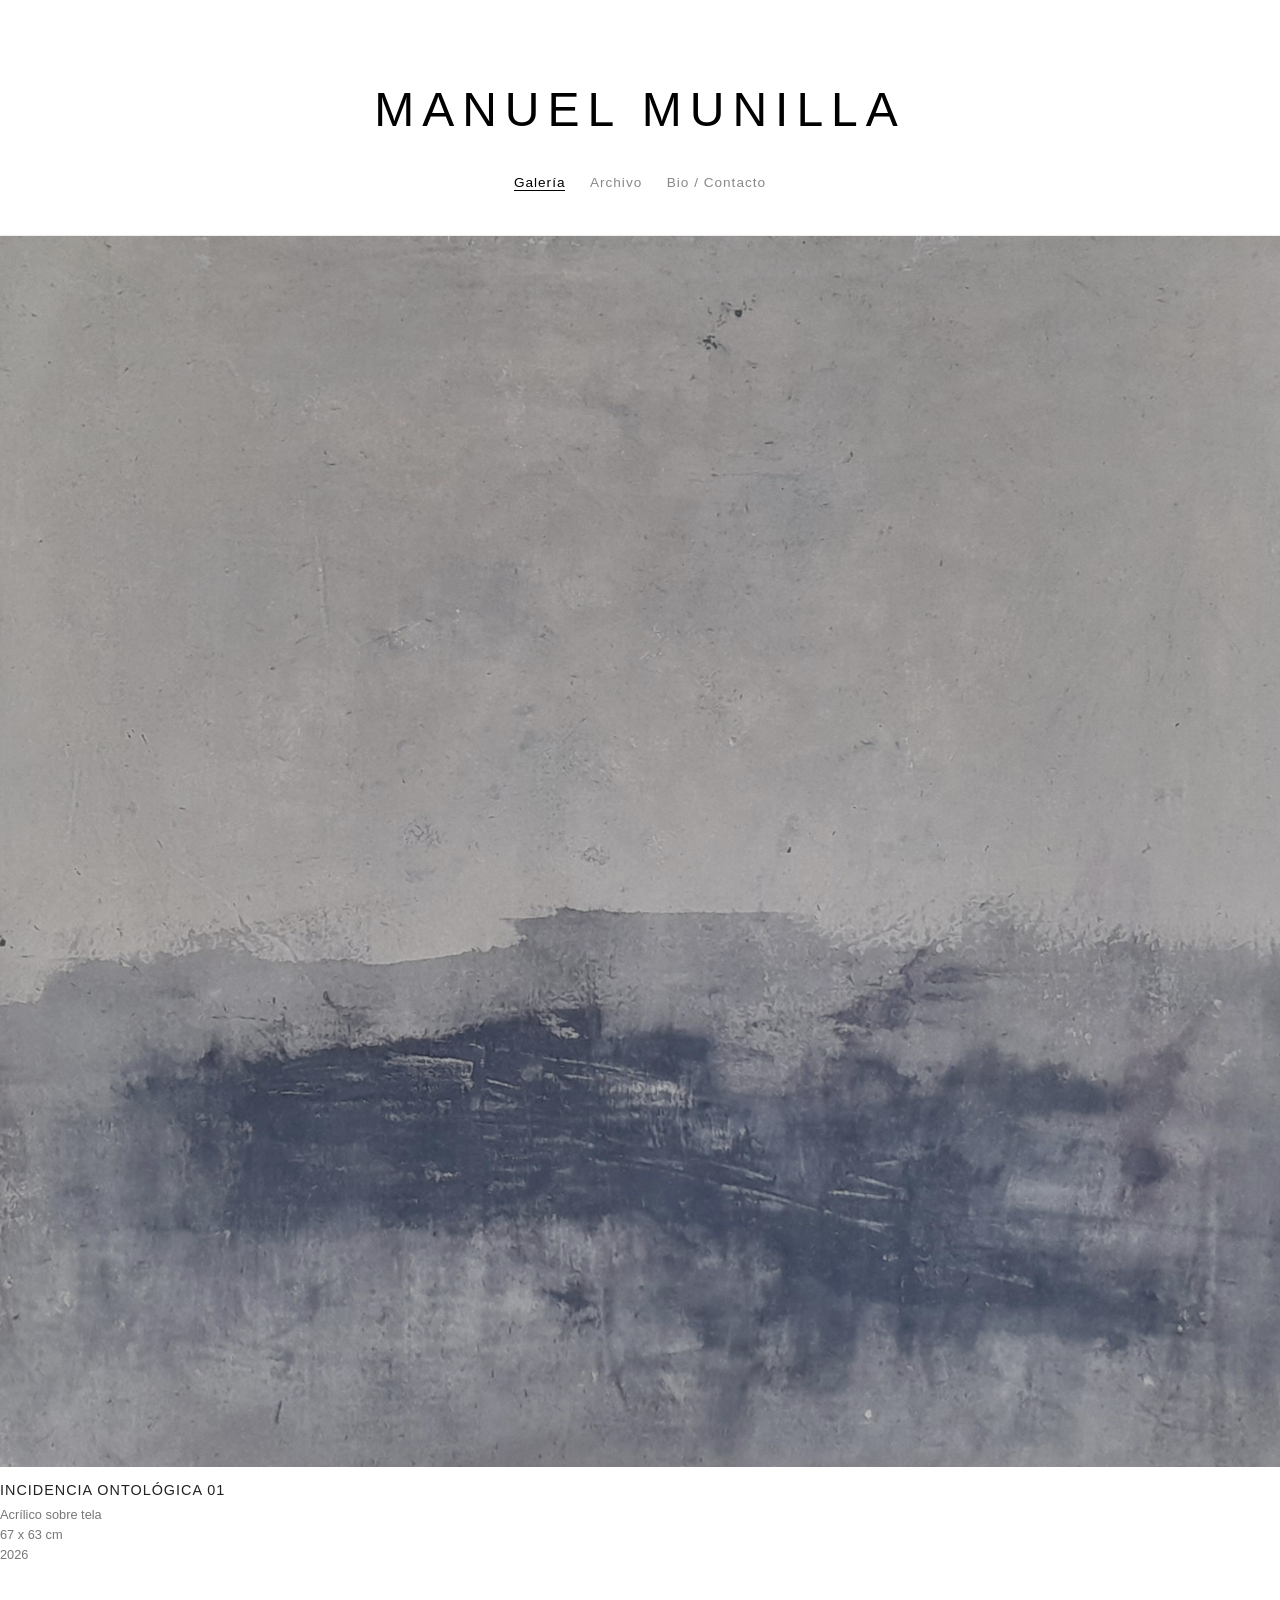
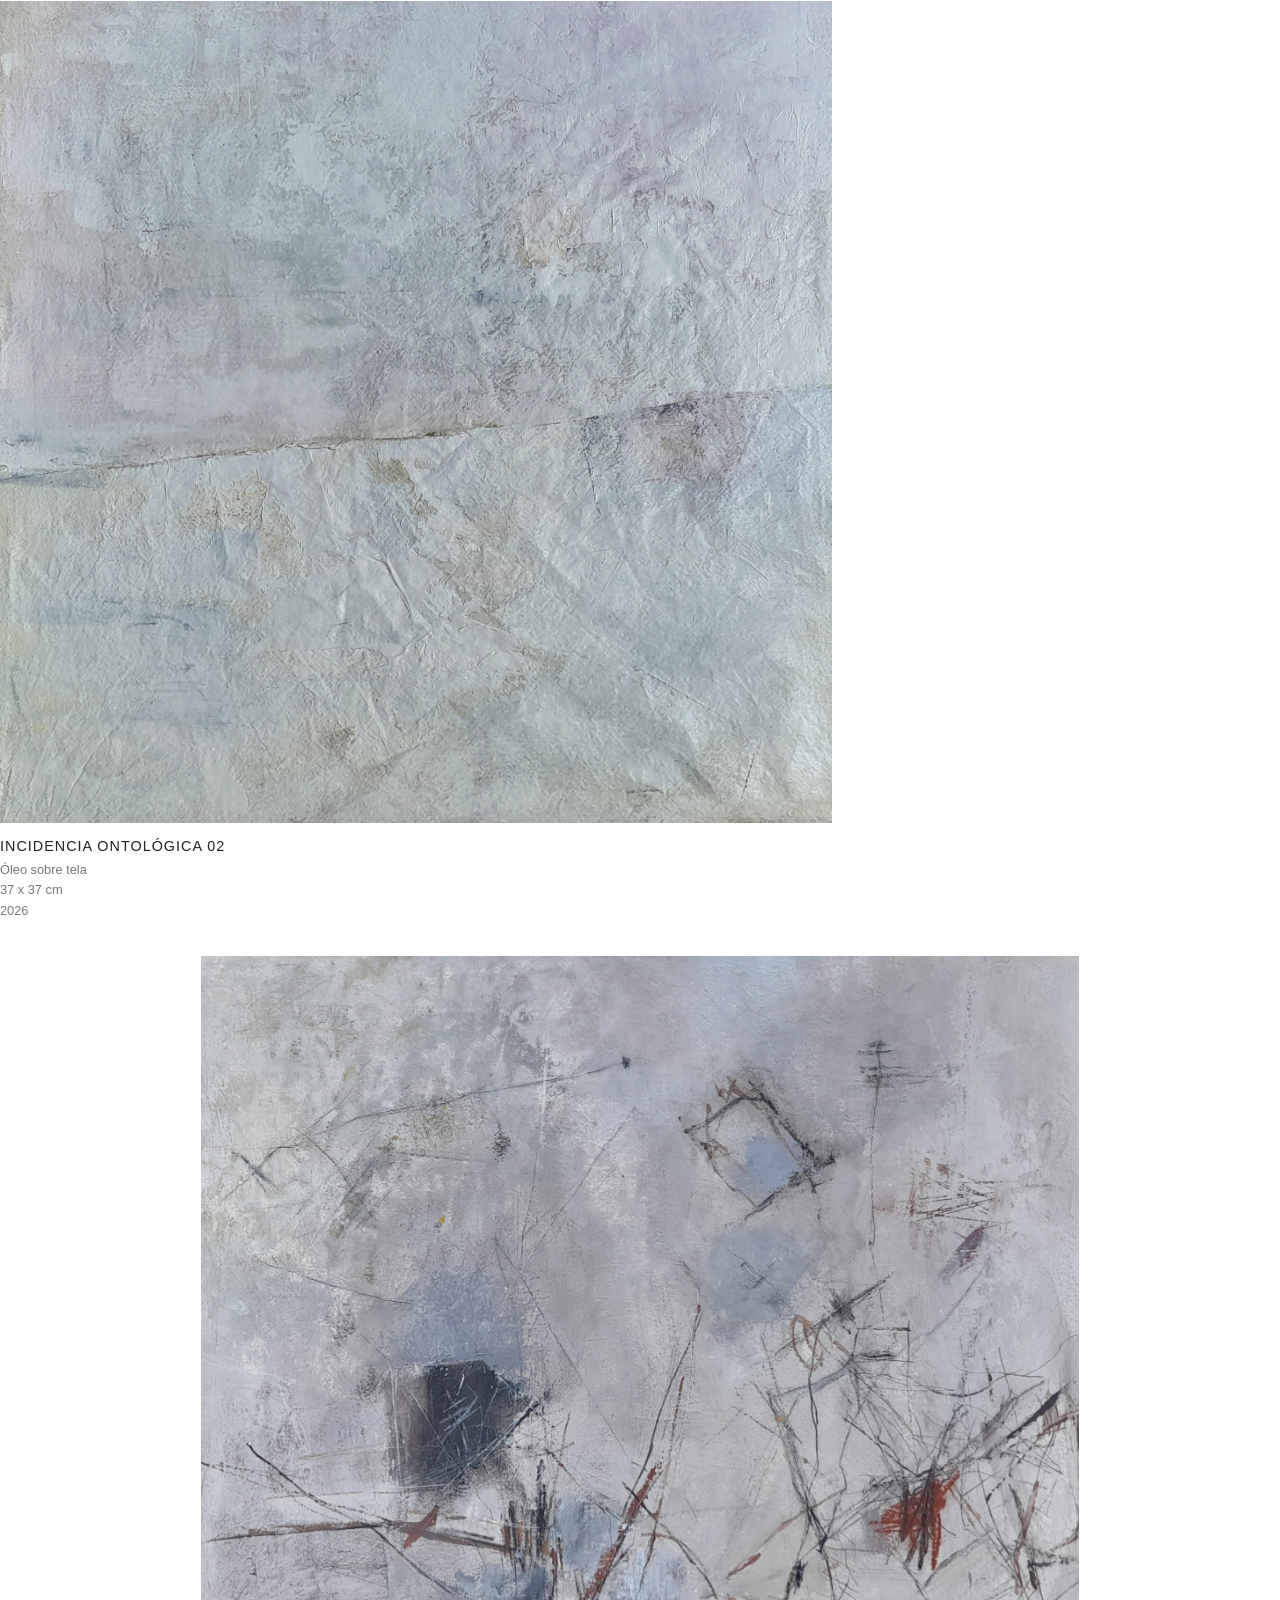
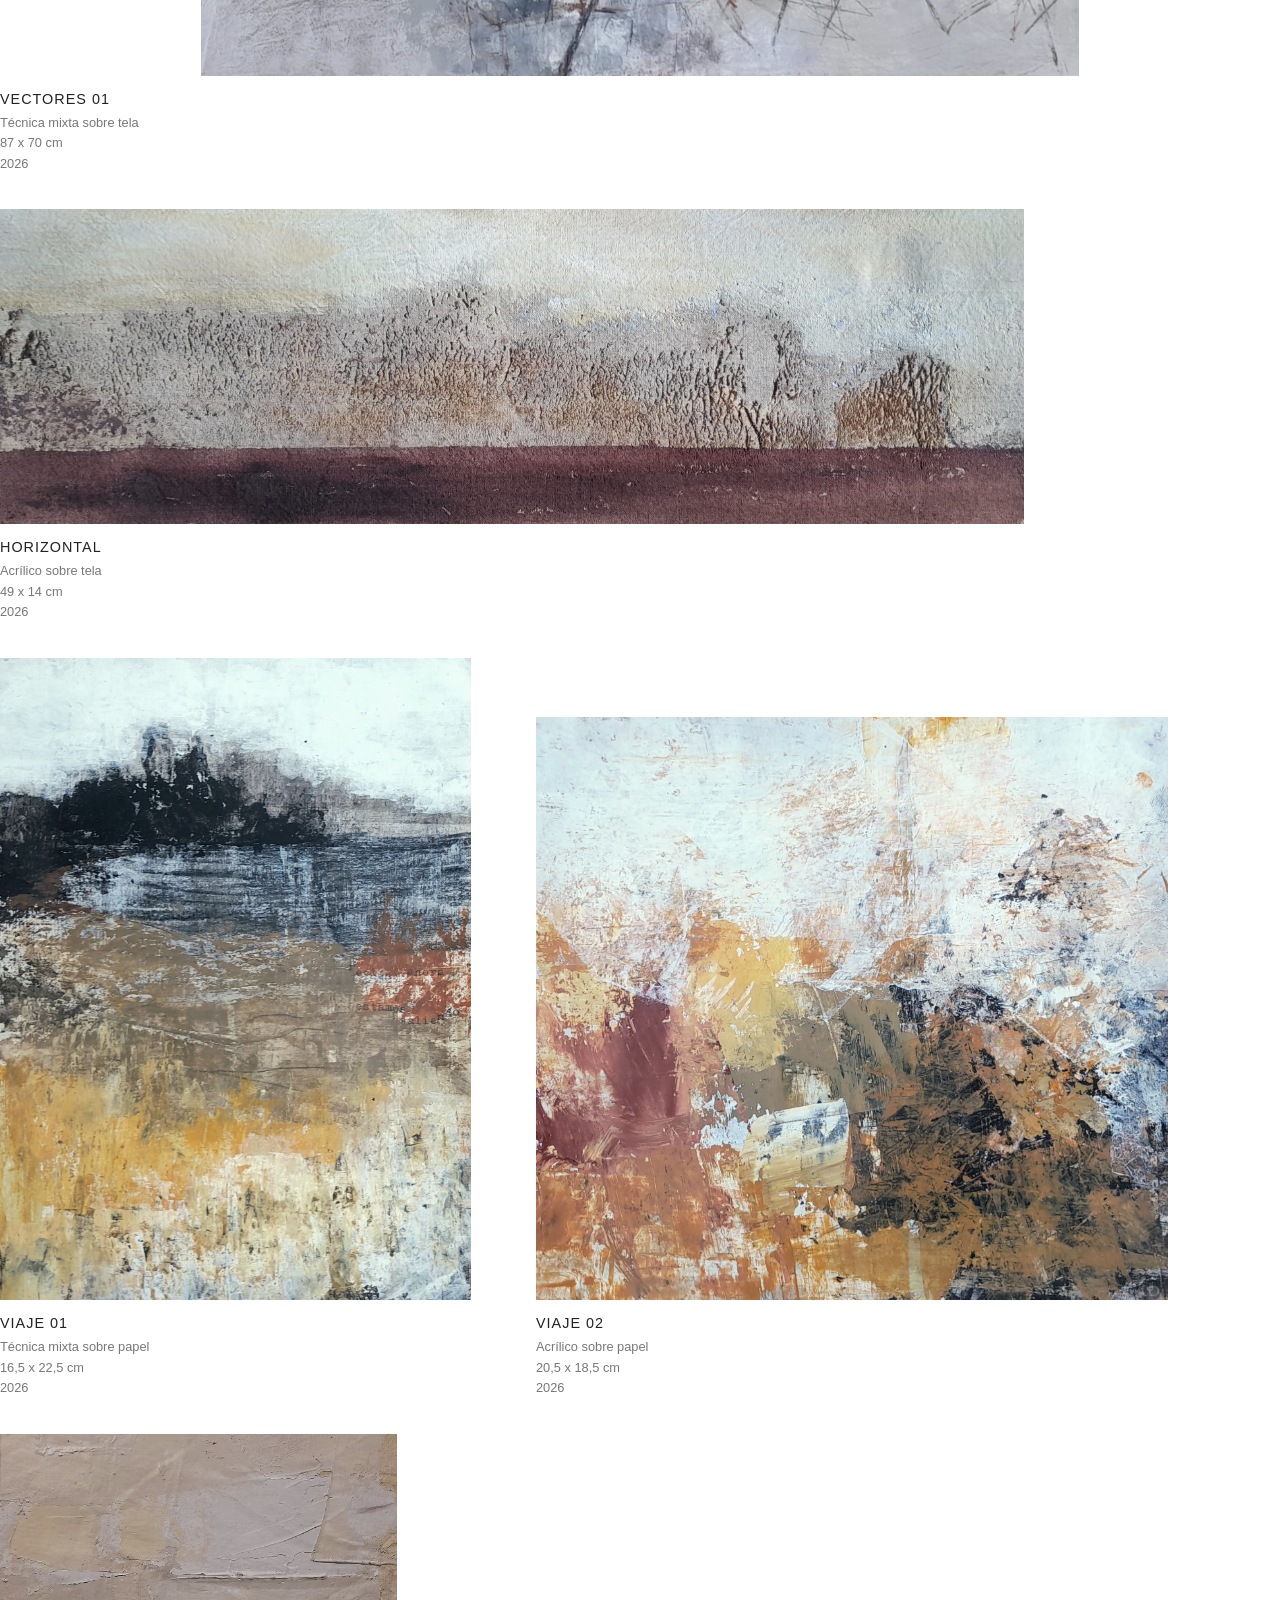
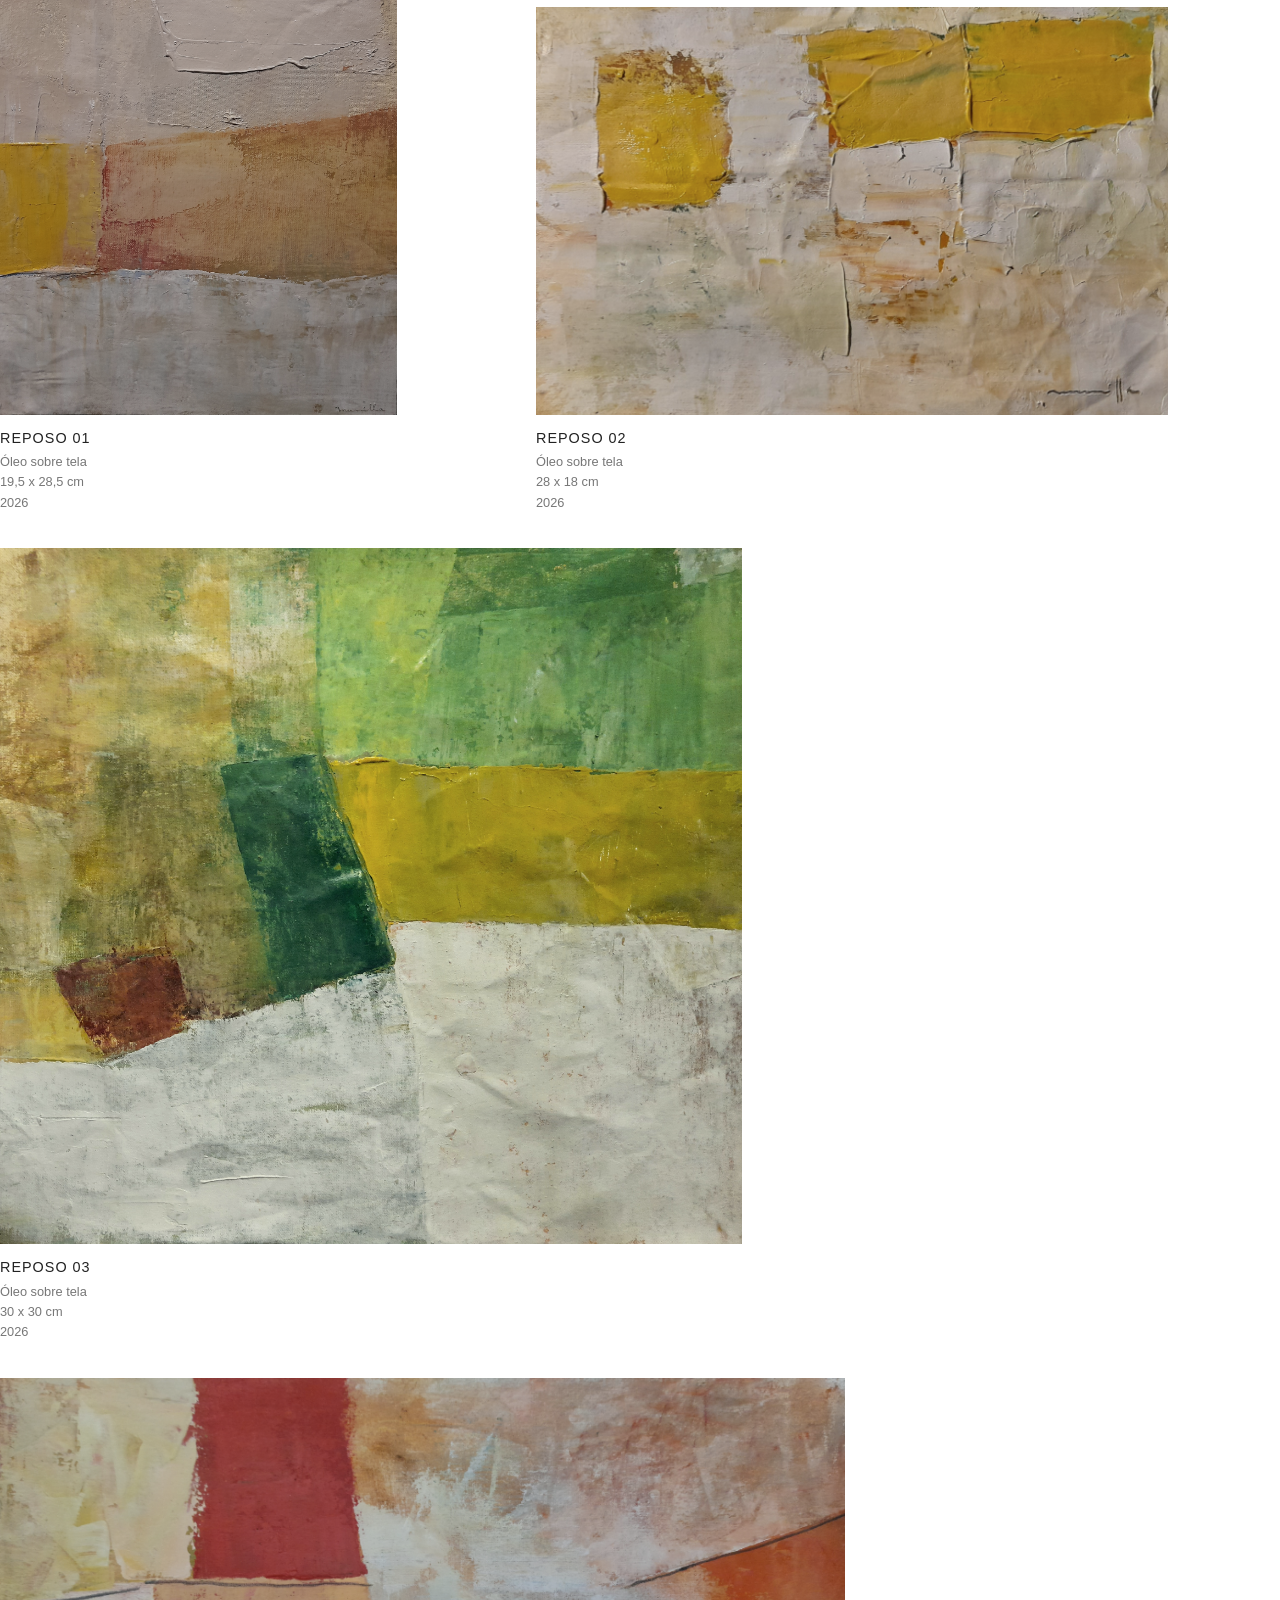
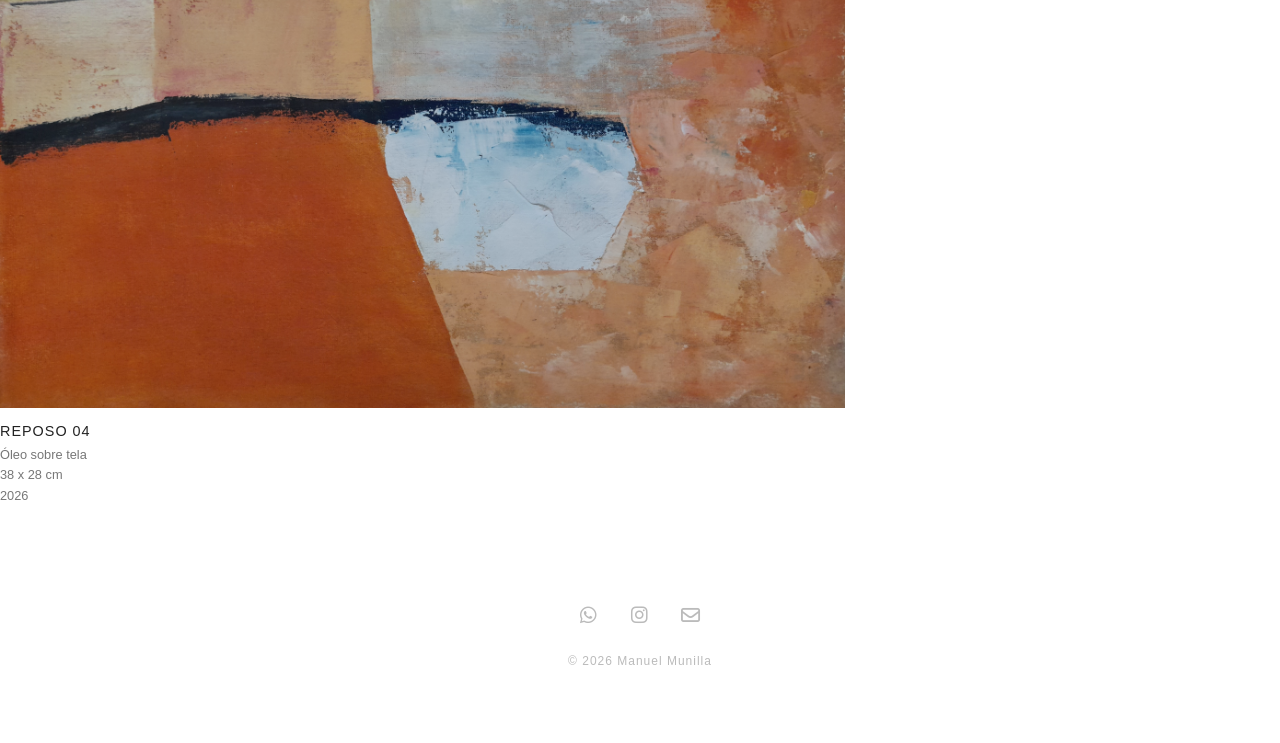
==== index.html @ 1c8d109c "Add files via upload" ====
<!DOCTYPE html>
<html lang="es">
<head>
    <meta charset="UTF-8">
    <meta name="viewport" content="width=device-width, initial-scale=1.0">
    
    <script defer src="https://cloud.umami.is/script.js" data-website-id="0add7142-2c4e-4be7-afdb-4f38f0c77b25"></script>
    
    <title>Manuel Munilla | Pinturas</title>
    <link rel="stylesheet" href="style.css">
    <link rel="stylesheet" href="https://cdnjs.cloudflare.com/ajax/libs/font-awesome/6.0.0/css/all.min.css">
    <link rel="icon" type="image/png" href="favicon.png">
</head>
<body>

    <header>
        <h1>Manuel Munilla</h1>
        <nav>
            <a href="index.html" class="active">Galería</a>
            <a href="archivo.html">Archivo</a>
            <a href="bio.html">Bio / Contacto</a>
        </nav>
    </header>

    <main class="fade-in">
        <section class="gallery-grid">
            
            <div class="series-card">
                <a href="img/ontologica01.jpg" target="_blank">
                    <img src="img/ontologica01.jpg" alt="Incidencia ontológica 01">
                </a>
                <h3>Incidencia ontológica 01</h3>
                <p class="obra-tecnica">Acrílico sobre tela<br>67 x 63 cm<br>2026</p>
            </div>
            
            <div class="series-card" style="max-width: 65%; margin-left: 0;">
                <a href="img/ontologica02.jpg" target="_blank">
                    <img src="img/ontologica02.jpg" alt="Incidencia ontológica 02">
                </a>
                <h3>Incidencia ontológica 02</h3>
                <p class="obra-tecnica">Óleo sobre tela<br>37 x 37 cm<br>2026</p>
            </div>


            
            <div class="series-card destacada">
                <a href="img/vectores01.jpg" target="_blank">
                    <img src="img/vectores01.jpg" alt="Vectores 01">
                </a>
                <h3>Vectores 01</h3>
                <p class="obra-tecnica">Técnica mixta sobre tela<br>87 x 70 cm<br>2026</p>      
            </div>
            
                        <div class="series-card destacada" style="max-width: 80%;">
                <a href="img/horizontal.jpg" target="_blank">
                    <img src="img/horizontal.jpg" alt="Horizontal">
                </a>
                <h3>Horizontal</h3>
                <p class="obra-tecnica">Acrílico sobre tela<br>49 x 14 cm<br>2026</p>   
            </div>            
            
            <div class="fila-proporcional">
                <div class="series-card" style="max-width: 95%;">
                    <a href="img/viaje01.jpg" target="_blank">
                        <img src="img/viaje01.jpg" alt="Viaje 01">
                    </a>
                    <h3>Viaje 01</h3>
                    <p class="obra-tecnica">Técnica mixta sobre papel<br>16,5 x 22,5 cm<br>2026</p>
                </div>

                <div class="series-card" style="max-width: 85%;">
                    <a href="img/viaje02.jpg" target="_blank">
                        <img src="img/viaje02.jpg" alt="Viaje 02">
                    </a>
                    <h3>Viaje 02</h3>
                    <p class="obra-tecnica">Acrílico sobre papel<br>20,5 x 18,5 cm<br>2026</p>
                </div>
            </div>

                       <div class="fila-proporcional">
                <div class="series-card" style="max-width: 80%;">
                    <a href="img/reposo01.jpg" target="_blank">
                        <img src="img/reposo01.jpg" alt="Reposo 01">
                    </a>
                    <h3>Reposo 01</h3>
                    <p class="obra-tecnica">Óleo sobre tela<br>
                    19,5 x 28,5 cm <br>
                    2026</p>
                </div>

                <div class="series-card" style="max-width: 85%;">
                    <a href="img/reposo02.jpg" target="_blank">
                        <img src="img/reposo02.jpg" alt="Reposo 02">
                    </a>
                    <h3>Reposo 02</h3>
                    <p class="obra-tecnica">Óleo sobre tela<br>
                    28 x 18 cm<br>
                    2026</p>
                </div>
            </div>
          



                <div class="series-card" style="max-width: 58%;">
                    <a href="img/reposo03.jpg" target="_blank">
                        <img src="img/reposo03.jpg" alt="Reposo 03">
                    </a>
                    <h3>Reposo 03</h3>
                    <p class="obra-tecnica">Óleo sobre tela<br>
                    30 x 30 cm<br>2026</p>
                </div>

                <div class="series-card" style="max-width: 66%;">
                    <a href="img/reposo04.jpg" target="_blank">
                        <img src="img/reposo04.jpg" alt="Reposo 04">
                    </a>
                    <h3>Reposo 04</h3>
                    <p class="obra-tecnica">Óleo sobre tela<br>
                    38 x 28 cm <br>2026</p>
                </div>
          



            

        </section>
    </main>

<footer>
    <div class="footer-icons">
        <a href="https://wa.me/5492291400476" target="_blank" title="WhatsApp"><i class="fab fa-whatsapp"></i></a>
        <a href="https://instagram.com/manuel.munilla" target="_blank" title="Instagram"><i class="fab fa-instagram"></i></a>
        <a href="mailto:manuelmunilla@gmail.com" title="Email"><i class="far fa-envelope"></i></a>
    </div>
    <p>&copy; 2026 Manuel Munilla</p>
</footer>

</body>
</html>
---- style.css ----
/* =========================================
   Configuración General
   ========================================= */
body {
    font-family: 'Helvetica Neue', Helvetica, Arial, sans-serif;
    line-height: 1.6;
    color: #333;
    margin: 0;
    padding: 0;
    background-color: #fff;
    -webkit-font-smoothing: antialiased;
}

header {
    padding: 40px 20px;
    text-align: center;
    border-bottom: 1px solid #eee;
}

header h1 {
    font-weight: 300;
    letter-spacing: 8px;
    text-transform: uppercase;
    margin-bottom: 20px;
    font-size: 3rem; 
    color: #000;
}


nav a {
    text-decoration: none;
    color: #888;
    margin: 0 10px; /* Aumentamos de 15px a 25px p */
    font-size: 0.85rem; /* Bajamos apenas el tamaño  */
    transition: color 0.3s;
    font-weight: 350;
    letter-spacing: 1px; /* Agregamos un leve espacio */
}

nav a:hover, nav a.active {
    color: #000;
    border-bottom: 1px solid #000;
}

/* =========================================
   Grilla del Portfolio (Alineación por base de IMAGEN)
   ========================================= */
 /* Clase para el título de la obra vendida */
.titulo-vendida {
    display: inline-flex; /* Alinea título y punto */
    align-items: center;  /* Centra verticalmente */
    gap: 8px;              /* Espacio entre texto y punto */
}

/* El punto rojo más grande */
.punto-rojo::after {
    content: "";           /* Contenido vacío para el pseudo-elemento */
    display: inline-block; /* Permite darle tamaño */
    width: 5px;           /* Ancho del punto */
    height: 5px;          /* Alto del punto */
    background-color: #b00020; /* Color rojo sutil */
    border-radius: 50%;     /* Lo hace circular */
    vertical-align: middle; /* Ajuste fino de alineación */
}
}
.gallery-grid {
    display: grid;
    grid-template-columns: 1fr 1fr;
    gap: 40px;
    padding: 40px 20px;
    max-width: 1100px;
    margin: 0 auto;
    /* Quitamos el align-items: end de aquí para que no afecte al texto */

}
.series-card {
    display: flex;
    flex-direction: column;
    text-align: left;
    transition: transform 0.4s ease;
    margin-bottom: 35px;
}

/* Contenedor del enlace e imagen para forzar la base */
.series-card a {
    display: flex;
    align-items: flex-end; /* Aquí es donde ocurre la magia: alinea la imagen al fondo */
    height: 100%; /* Empuja la imagen hacia abajo si el vecino es más alto */
    margin-bottom: 12px;
}

.series-card:hover {
    transform: translateY(-5px);
}

.series-card img {
    width: 100%;
    height: auto;
    filter: grayscale(20%);
    transition: filter 0.5s ease, box-shadow 0.4s ease;
    display: block;
}

.series-card:hover img {
    filter: grayscale(0%);
    box-shadow: 0 10px 25px rgba(0,0,0,0.08);
}

.series-card h3 {
    font-size: 0.9rem;
    margin: 0;
    font-weight: 300;
    letter-spacing: 1px;
    text-transform: uppercase;
    color: #222;
}

.series-card .obra-tecnica {
    font-size: 0.8rem;
    color: #777; 
    font-weight: 300;
    margin: 2px 0 0 0;
}

.series-card .obra-serie {
    font-size: 0.8rem;
    color: #777; 
    font-weight: 400;
    text-transform: uppercase;
    letter-spacing: 1px;
    margin: 30px 0 20px 0;
}
.series-card .obra-epigrafe {
    font-size: 0.8rem;
    color: #555;
    font-weight: 300;
    font-style: italic;
    margin: 4px 0 0 0;
    line-height: 1.4;
}
/* Clase para que la tarjeta ocupe las dos columnas */
.series-card.destacada {
    grid-column: 1 / -1; /* Va desde la línea 1 hasta la última */
    max-width: 100%;     /* Asegura que use todo el ancho */
}

/* Opcional: ajustar el alto de la imagen destacada si es muy grande */
.series-card.destacada img {
    max-height: 80vh; 
    object-fit: contain; /* Evita que se corte la imagen */
    margin: 0 auto;      /* Centra la imagen si no ocupa todo el ancho */
}

/* Fila asimétrica para hermanar una vertical y una apaisada sin /* Fila que respeta el gap global de 40px */
/* Fila asimétrica equilibrada */
/* Fila asimétrica: se mantiene igual en PC y Móvil */
.fila-proporcional {
    display: grid;
    /* Mantenemos la asimetría siempre para nivelar alturas */
    grid-template-columns: 0.8fr 1.2fr; 
    gap: 40px; 
    grid-column: 1 / -1; 
    align-items: end;    
    margin-bottom: 35px;
    width: 100%;
}

@media (max-width: 768px) {
    .fila-proporcional {
        gap: 15px; /* Solo achicamos el espacio, no cambiamos las columnas */
        /* Eliminamos el 1fr 1fr que rompió el diseño */
    }
}
/* Eliminamos márgenes internos que puedan estar sumando espacio */
.fila-proporcional .series-card {
    margin-bottom: 0;
    width: 100%;
}

.fila-proporcional img {
    width: 100%;
    height: auto; /* Mantiene la proporción original sin recortar */
    display: block;
}

/* =========================================
   Secciones Bio y Contacto
   ========================================= */
.main-bio {
    padding: 60px 20px;
    max-width: 800px;
    margin: 0 auto;
}

.bio-image {
    width: 100%;
    margin-bottom: 30px;
}

.bio-image img {
    width: 100%;
    max-width: 500px;
    height: auto;
    filter: grayscale(40%);
    display: block;
    opacity: 0.6;
}

.bio-text h2, 
.contact-container h2 {
    font-size: 1.4rem; 
    font-weight: 300;
    letter-spacing: 2px;
    text-transform: uppercase;
    margin-bottom: 25px;
    color: #000;
}

.bio-text p, 
.contact-container p {
    font-size: 0.95rem;
    color: #333;
    font-weight: 400;
    margin-bottom: 20px;
}
/* Espaciado para el Statement */
.statement-title {
    margin-top: 50px; /* Separa el statement de la biografía */
    font-size: 1.1rem;
    color: #888; /* Color más suave para diferenciarlo del título principal */
}

.bio-text p strong {
    font-weight: 400;
    color: #000;
}

/* Mejora la lectura de párrafos largos */
.bio-text p {
    margin-bottom: 25px;
    text-align: justify; /* Opcional, para un look más editorial */
    hyphens: auto;
}

/* =========================================
   Estilos de Contacto y Formulario
   ========================================= */
.contact-container {
    max-width: 600px;
    margin: 80px auto;
    text-align: left;
    padding: 0 20px;
}

.contact-links {
    list-style: none;
    padding: 0;
    margin-top: 20px;
}

.contact-links li {
    margin: 4px 0;
    font-size: 1rem;
    font-weight: 300;
    color: #888;
}

.contact-links li strong {
    font-weight: 400;
    color: #333;
    margin-right: 8px;
    text-transform: uppercase;
    font-size: 0.8rem;
}

.contact-links a {
    color: #000;
    text-decoration: none;
    border-bottom: 1px solid transparent;
    transition: border-color 0.3s ease;
}

.contact-links a:hover {
    border-bottom: 1px solid #000;
}

.contact-intro {
    margin-bottom: 40px;
    color: #444;
}

.contact-form {
    margin-top: 20px;
    max-width: 100%;
}

.form-group {
    margin-bottom: 35px; 
}

.form-group label {
    display: block;
    font-size: 0.75rem;
    text-transform: uppercase;
    letter-spacing: 2px;
    color: #555;
    margin-bottom: 10px;
    font-weight: 400;
}

.form-group input, 
.form-group textarea {
    width: 100%;
    padding: 12px 0; 
    border: none;
    border-bottom: 1px solid #ccc; 
    font-family: inherit;
    font-size: 1rem;
    font-weight: 300;
    color: #222; 
    background-color: transparent;
    box-sizing: border-box;
    transition: border-color 0.4s ease;
}

.form-group input::placeholder, 
.form-group textarea::placeholder {
    color: #999; 
    font-size: 0.9rem;
}

.form-group input:focus, 
.form-group textarea:focus {
    outline: none;
    border-bottom: 1px solid #000; 
}

.form-group textarea {
    resize: none;
}

.btn-submit {
    background: transparent;
    color: #000;
    border: 1px solid #000;
    padding: 12px 40px;
    padding: 10px 50px; /* era 12 y 40   */
    font-size: 0.7rem; /* Un poco más chico y elegante */
    text-transform: uppercase;
    letter-spacing: 4px; /* Mayor espaciado */
    cursor: pointer;
    transition: all 0.3s ease;
    font-weight: 400;
}
.btn-submit:hover {
    background: #000;
    color: #fff;
}

.other-channels {
    margin-top: 60px;
    border-top: 1px solid #eee;
    padding-top: 30px;
}

/* =========================================
   Footer y Animaciones
   ========================================= */
footer {
    text-align: center;
    padding: 60px 40px;
    font-size: 0.75rem;
    color: #bbb;
    font-weight: 300;
}
/* Estilos para los íconos del footer */
.footer-icons {
    margin-bottom: 20px;
}

.footer-icons a {
    color: #bbb; /* Color gris suave como el texto del footer */
    font-size: 1.2rem;
    margin: 0 15px;
    text-decoration: none;
    transition: color 0.3s ease;
}

.footer-icons a:hover {
    color: #000; /* Negro al pasar el mouse */
}

footer p {
    margin-top: 10px;
    letter-spacing: 1px;
}
.fade-in {
    animation: fadeIn 1.2s ease-out forwards;
}

@keyframes fadeIn {
    from { opacity: 0; transform: translateY(10px); }
    to { opacity: 1; transform: translateY(0); }
}

/* =========================================
   Responsividad
   ========================================= */
@media (max-width: 768px) {
    header h1 {
        letter-spacing: 4px;
        font-size: 1.5rem;
    }

    .gallery-grid {
        grid-template-columns: 1fr 1fr;
        gap: 15px;
        padding: 20px 10px;
    }

    /* En móvil, donde las fotos suelen ser iguales de ancho, 
       mantenemos la alineación inferior */
    .series-card a {
        align-items: flex-end;
    }

    .series-card h3 {
        font-size: 0.75rem;
    }

    .series-card .obra-tecnica, 
    .series-card .obra-epigrafe {
        font-size: 0.7rem;
    }

    .btn-submit {
        width: 100%;
    }
}
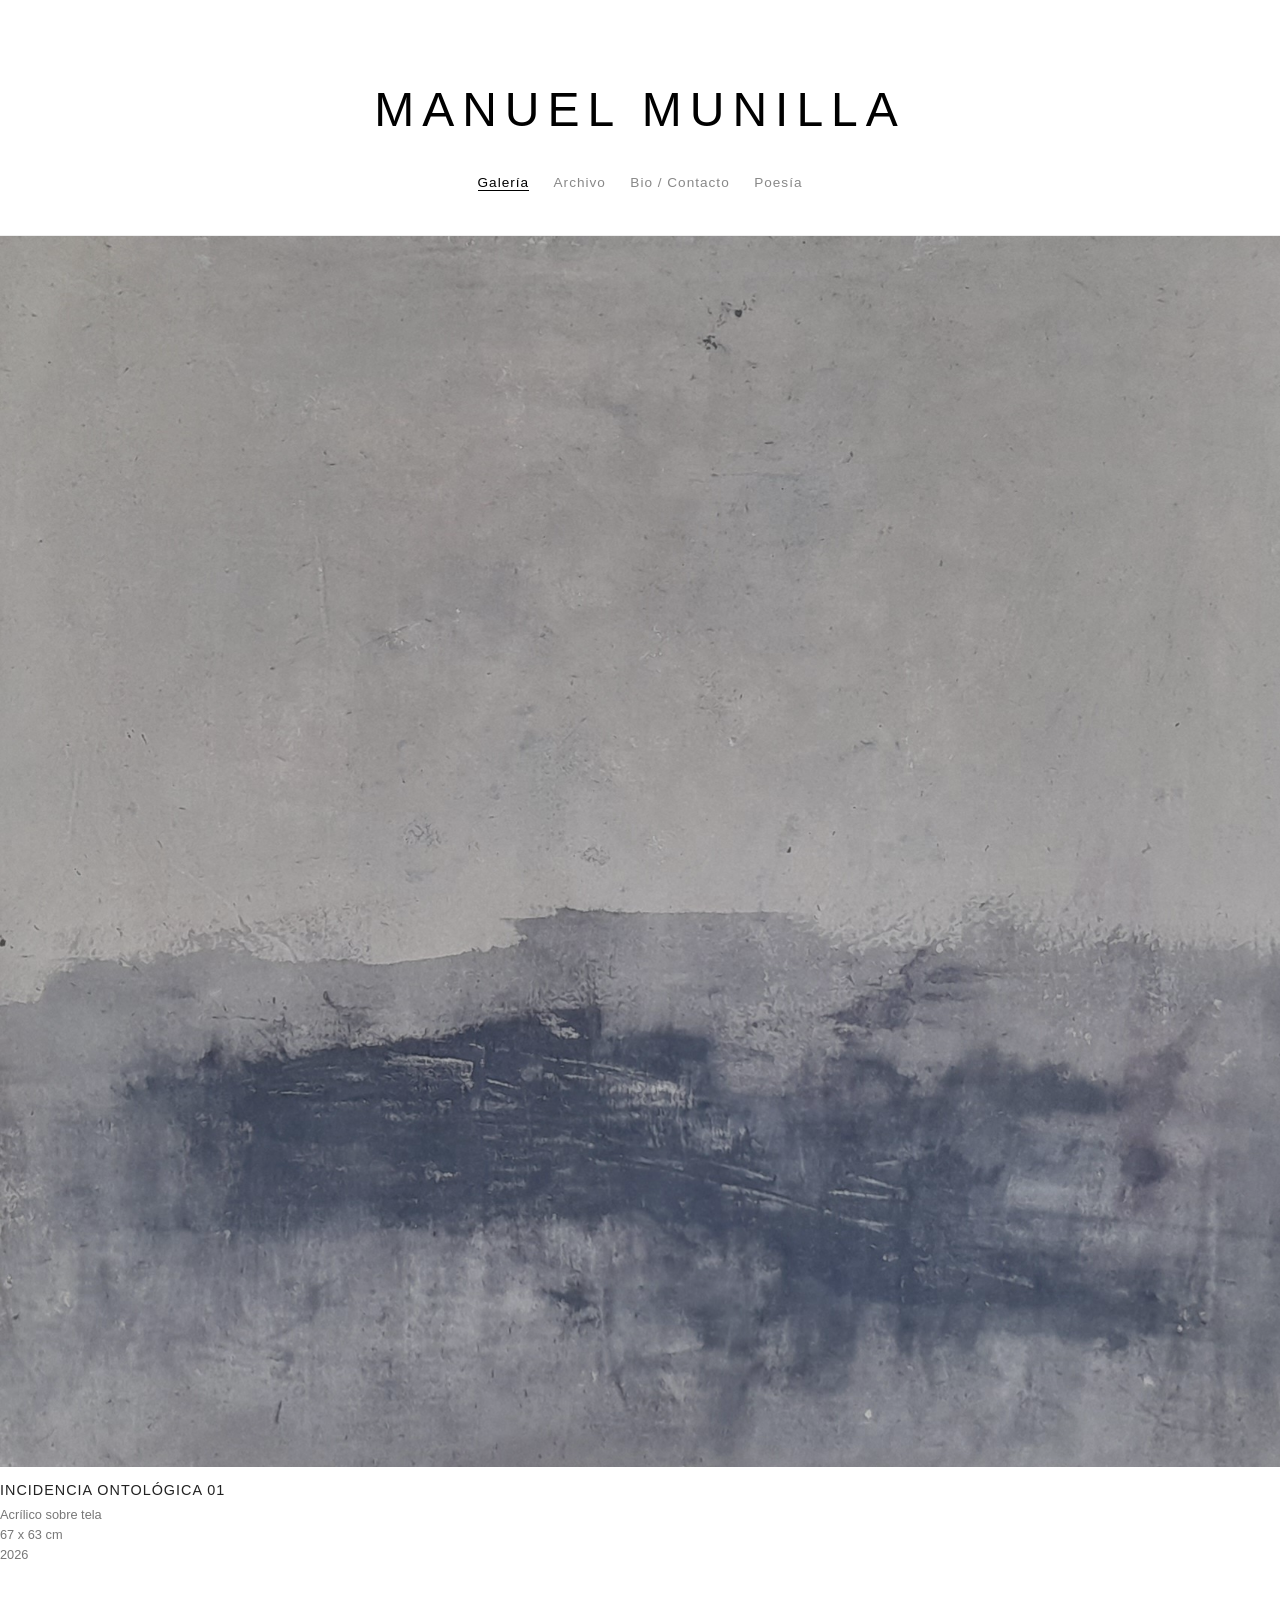
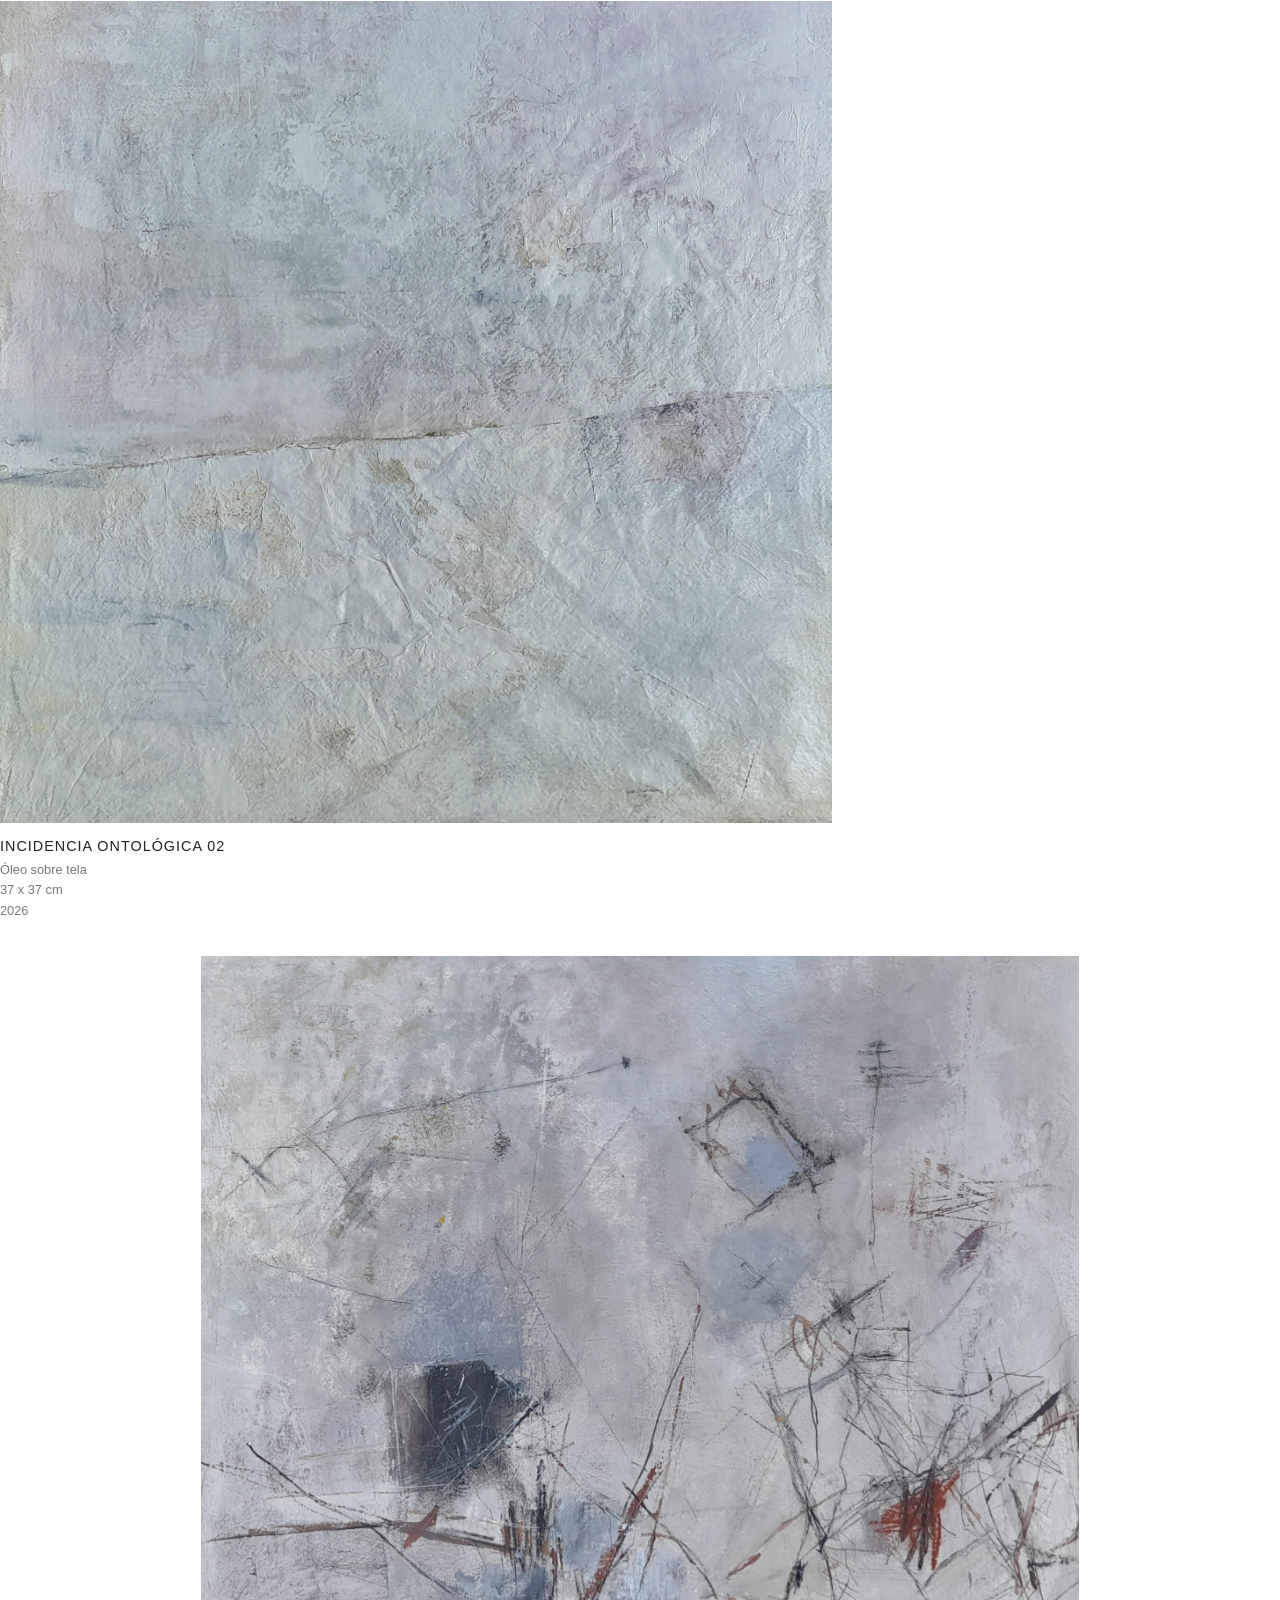
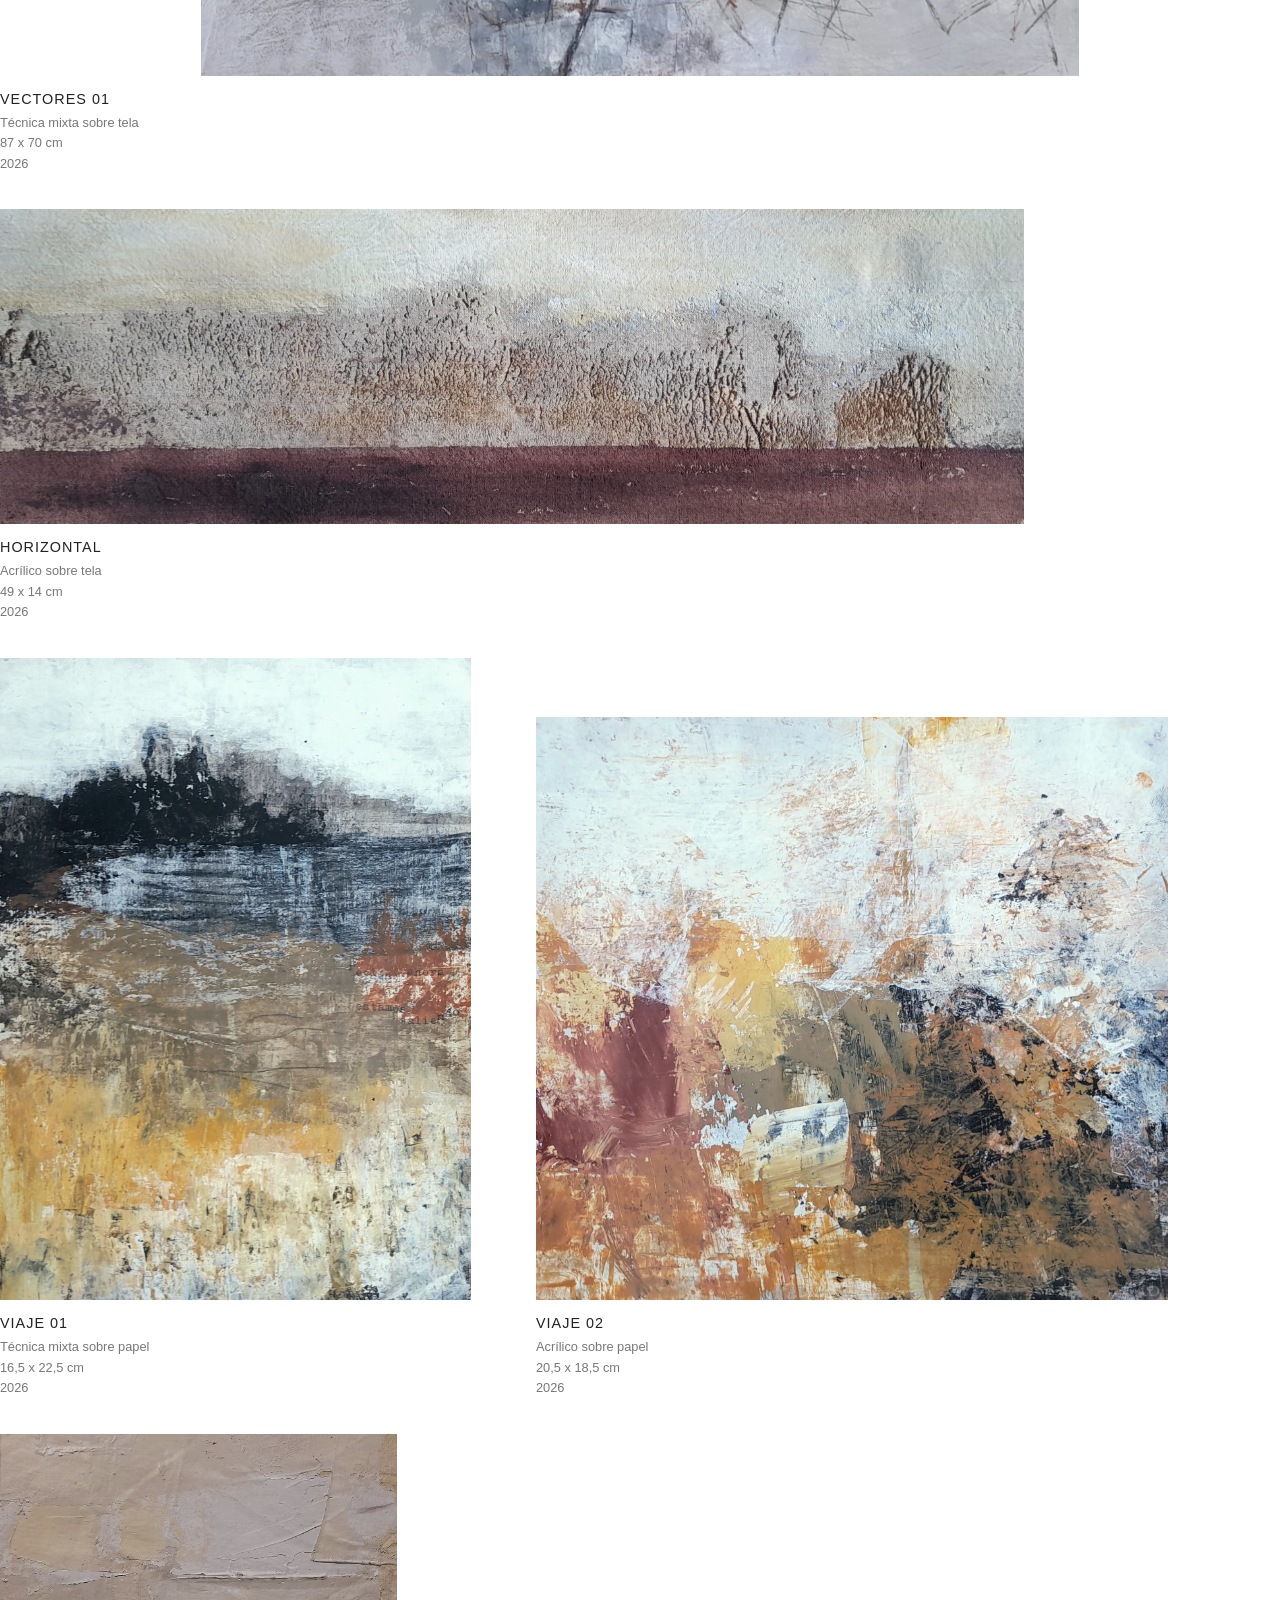
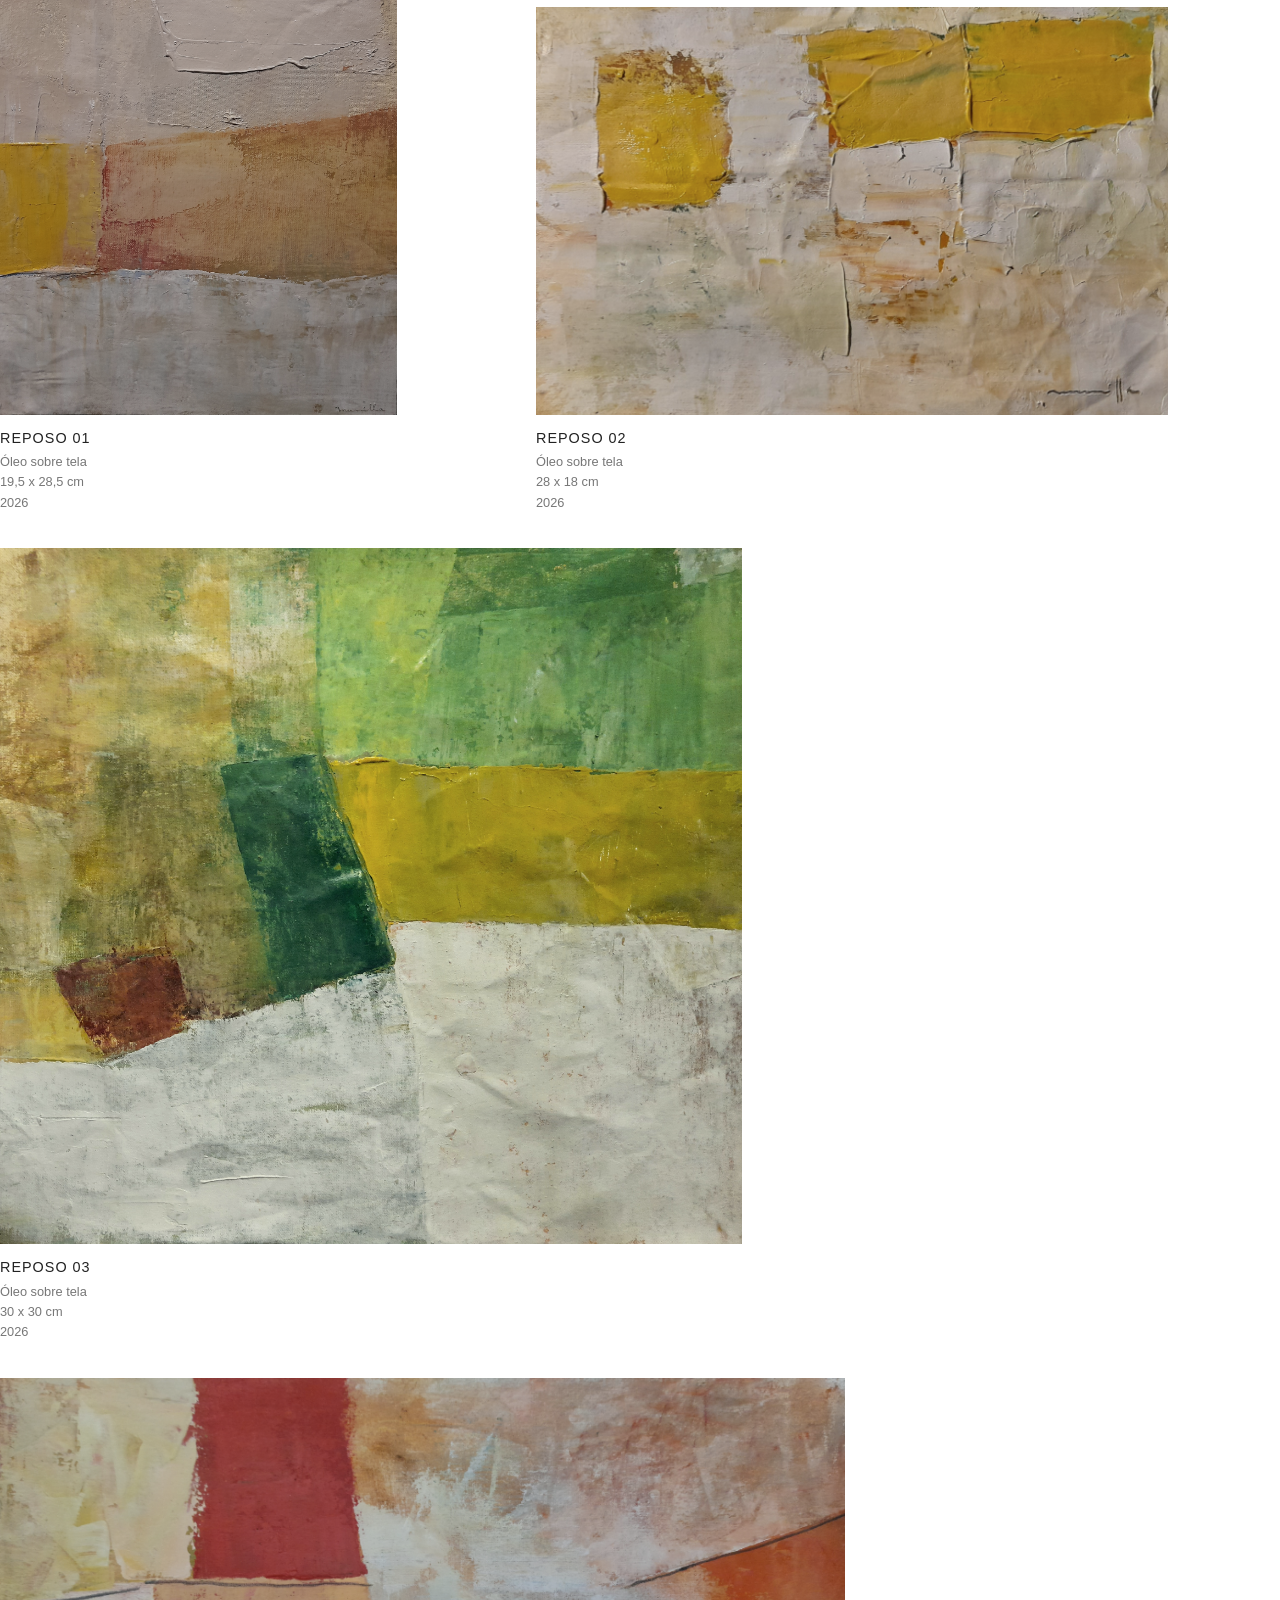
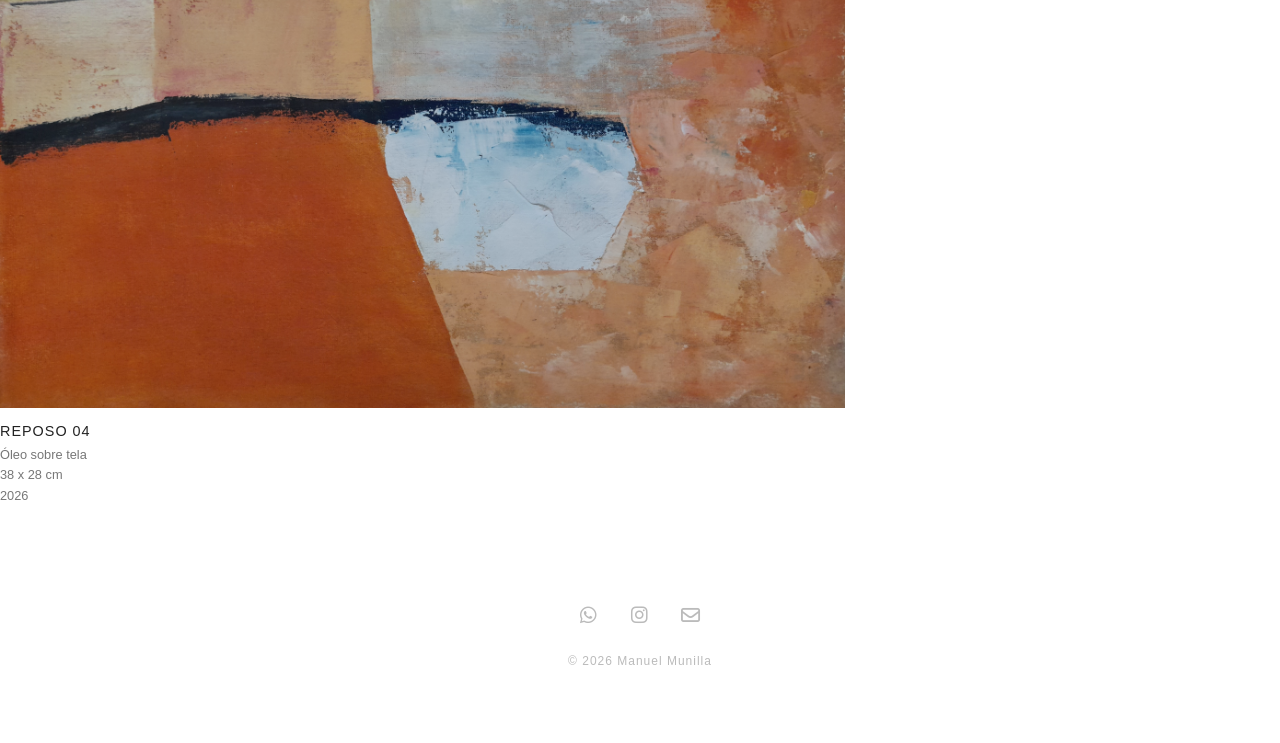
==== commit 554ce1f4: "Add files via upload" ====
--- a/index.html
+++ b/index.html
@@ -16,10 +16,11 @@
     <header>
         <h1>Manuel Munilla</h1>
         <nav>
-            <a href="index.html" class="active">Galería</a>
-            <a href="archivo.html">Archivo</a>
-            <a href="bio.html">Bio / Contacto</a>
-        </nav>
+        <a href="index.html" class="active">Galería</a>
+        <a href="archivo.html" >Archivo</a>
+        <a href="bio.html" >Bio / Contacto</a>
+        <a href="poesia.html" >Poesía</a>
+    </nav>
     </header>
 
     <main class="fade-in">
@@ -138,4 +139,4 @@
 </footer>
 
 </body>
-</html>+</html>
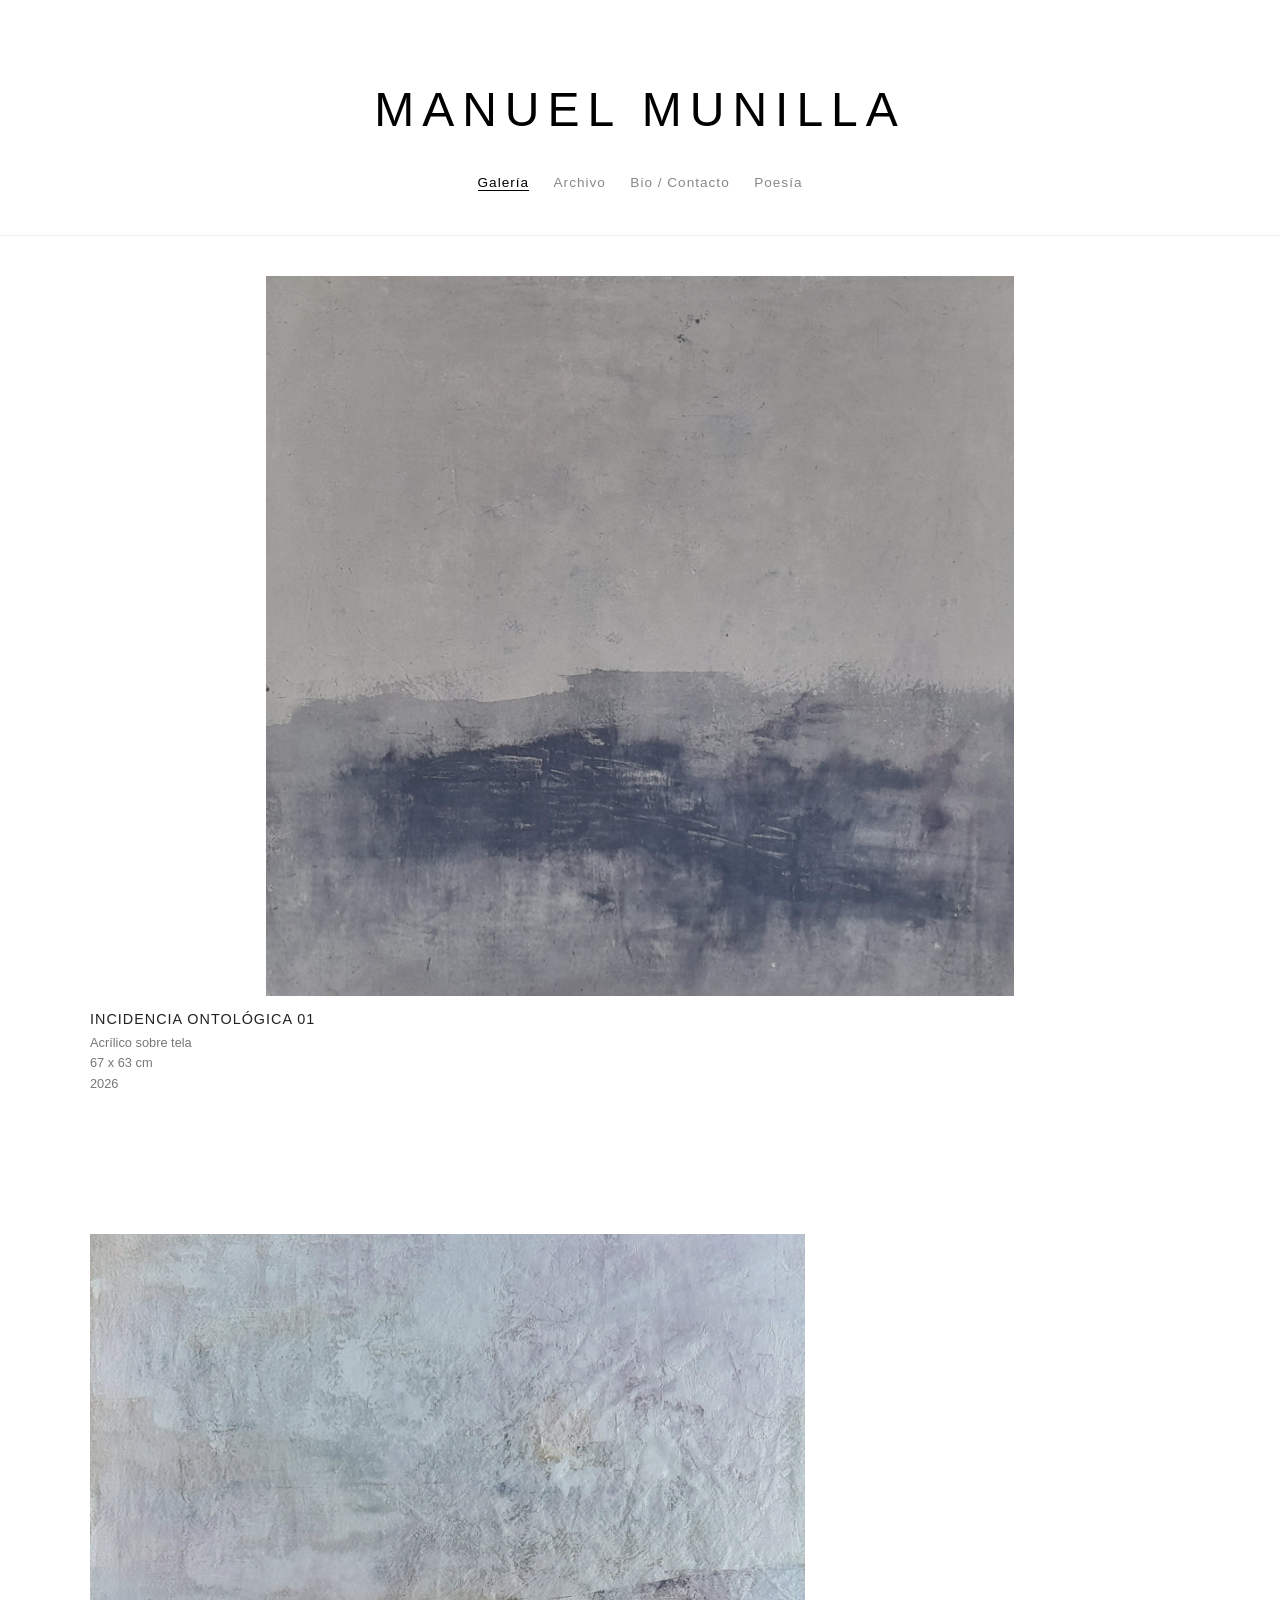
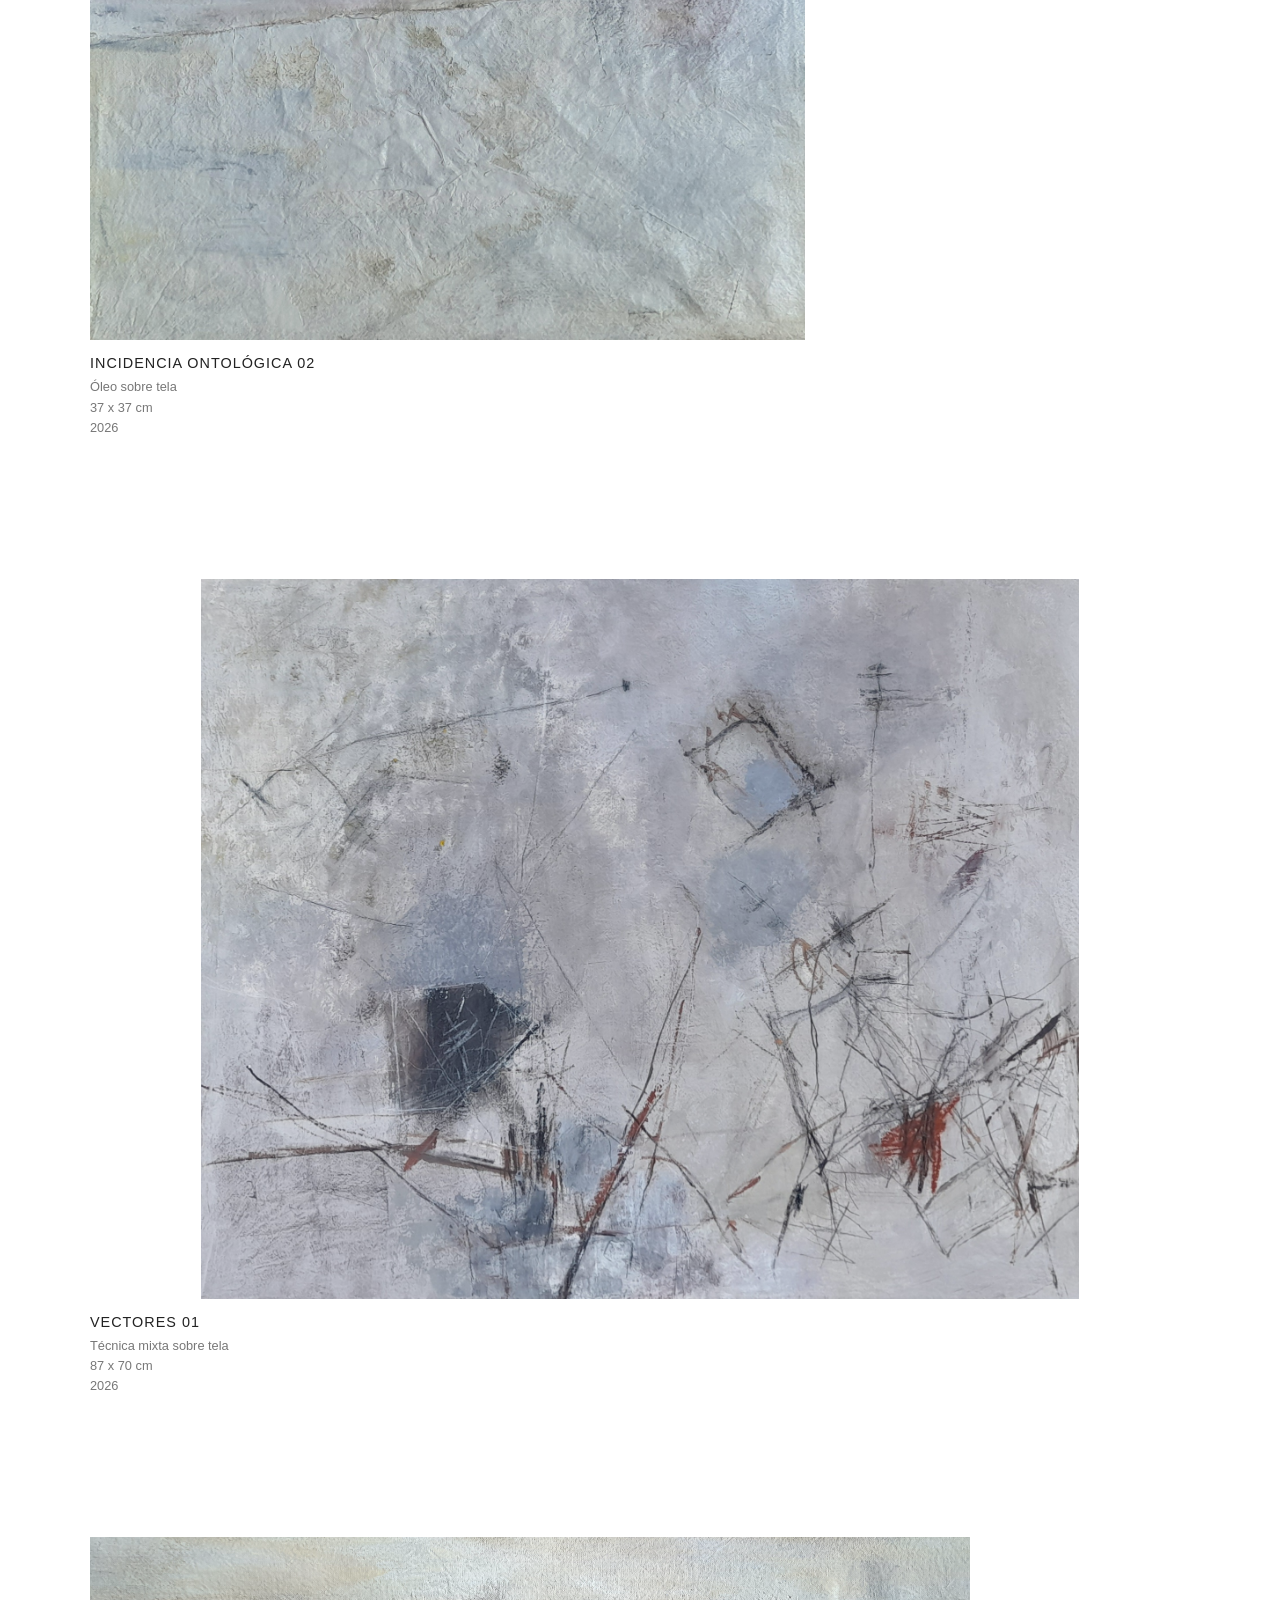
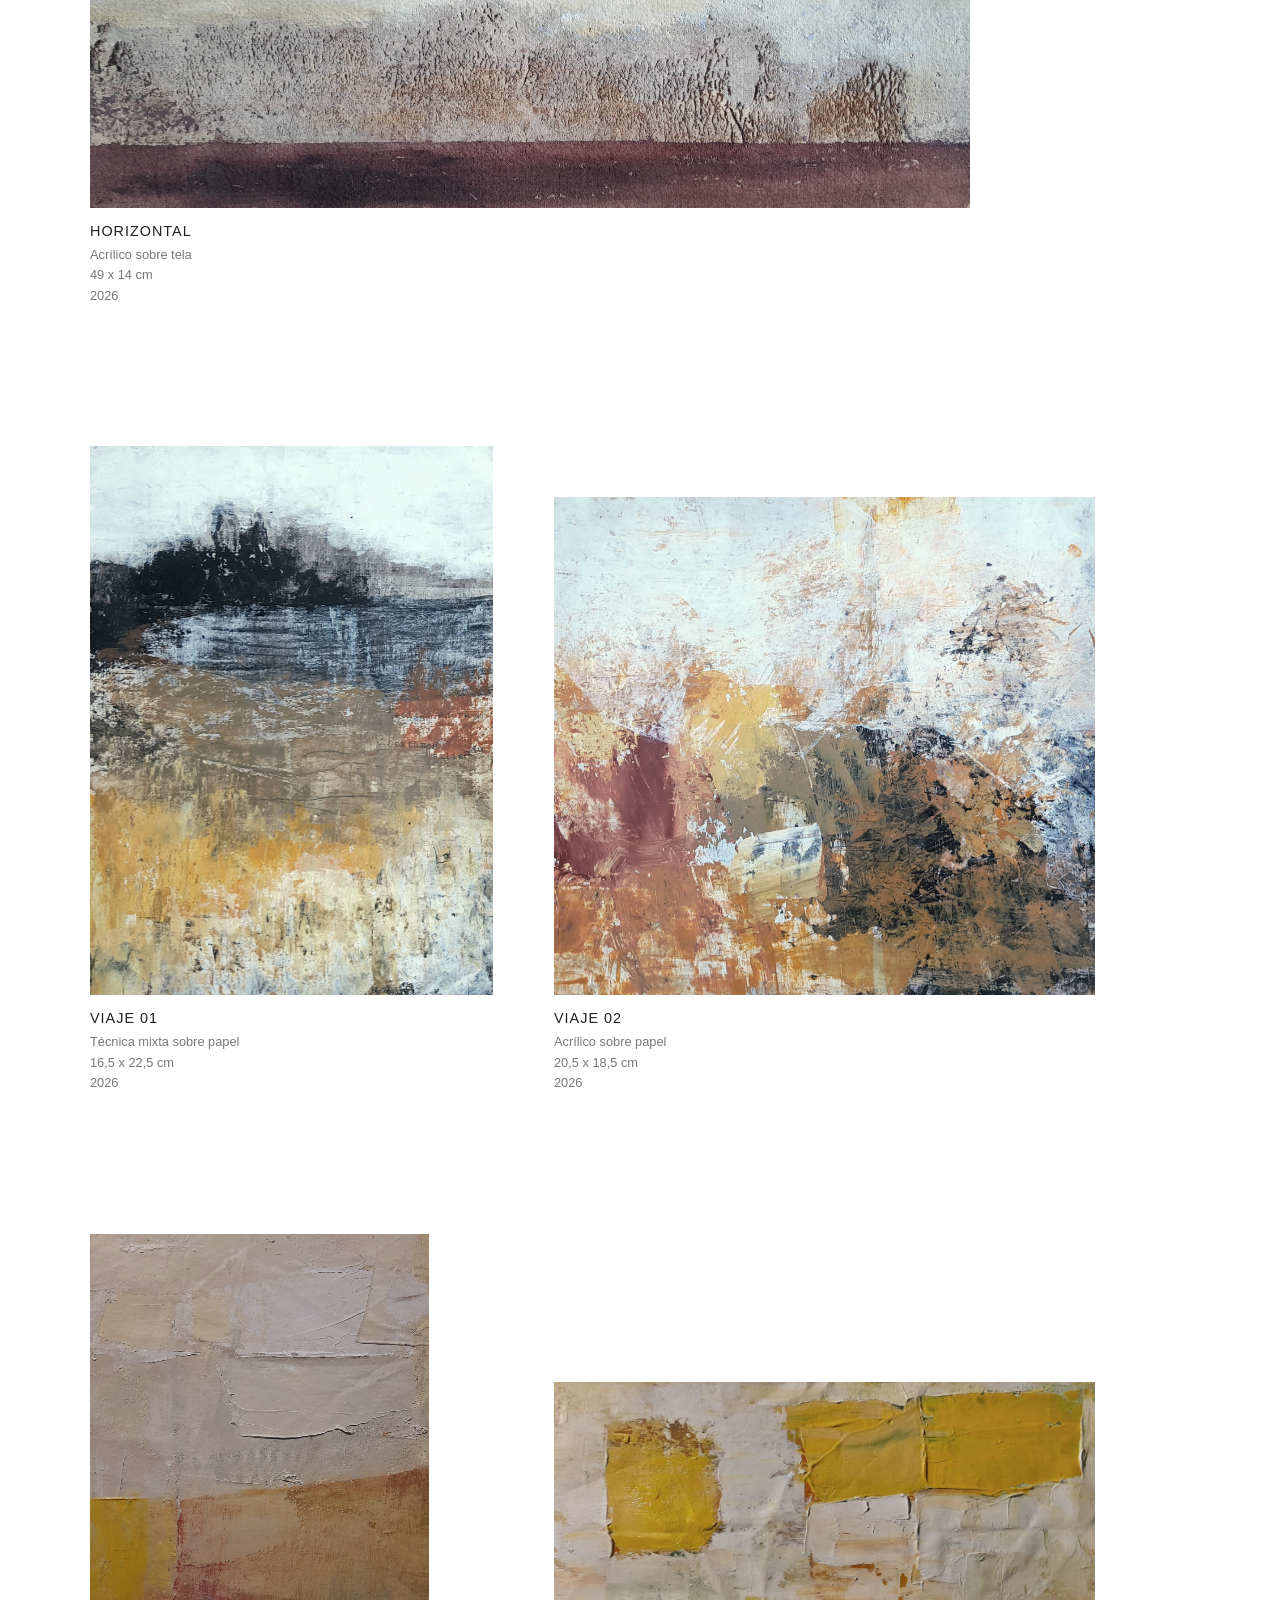
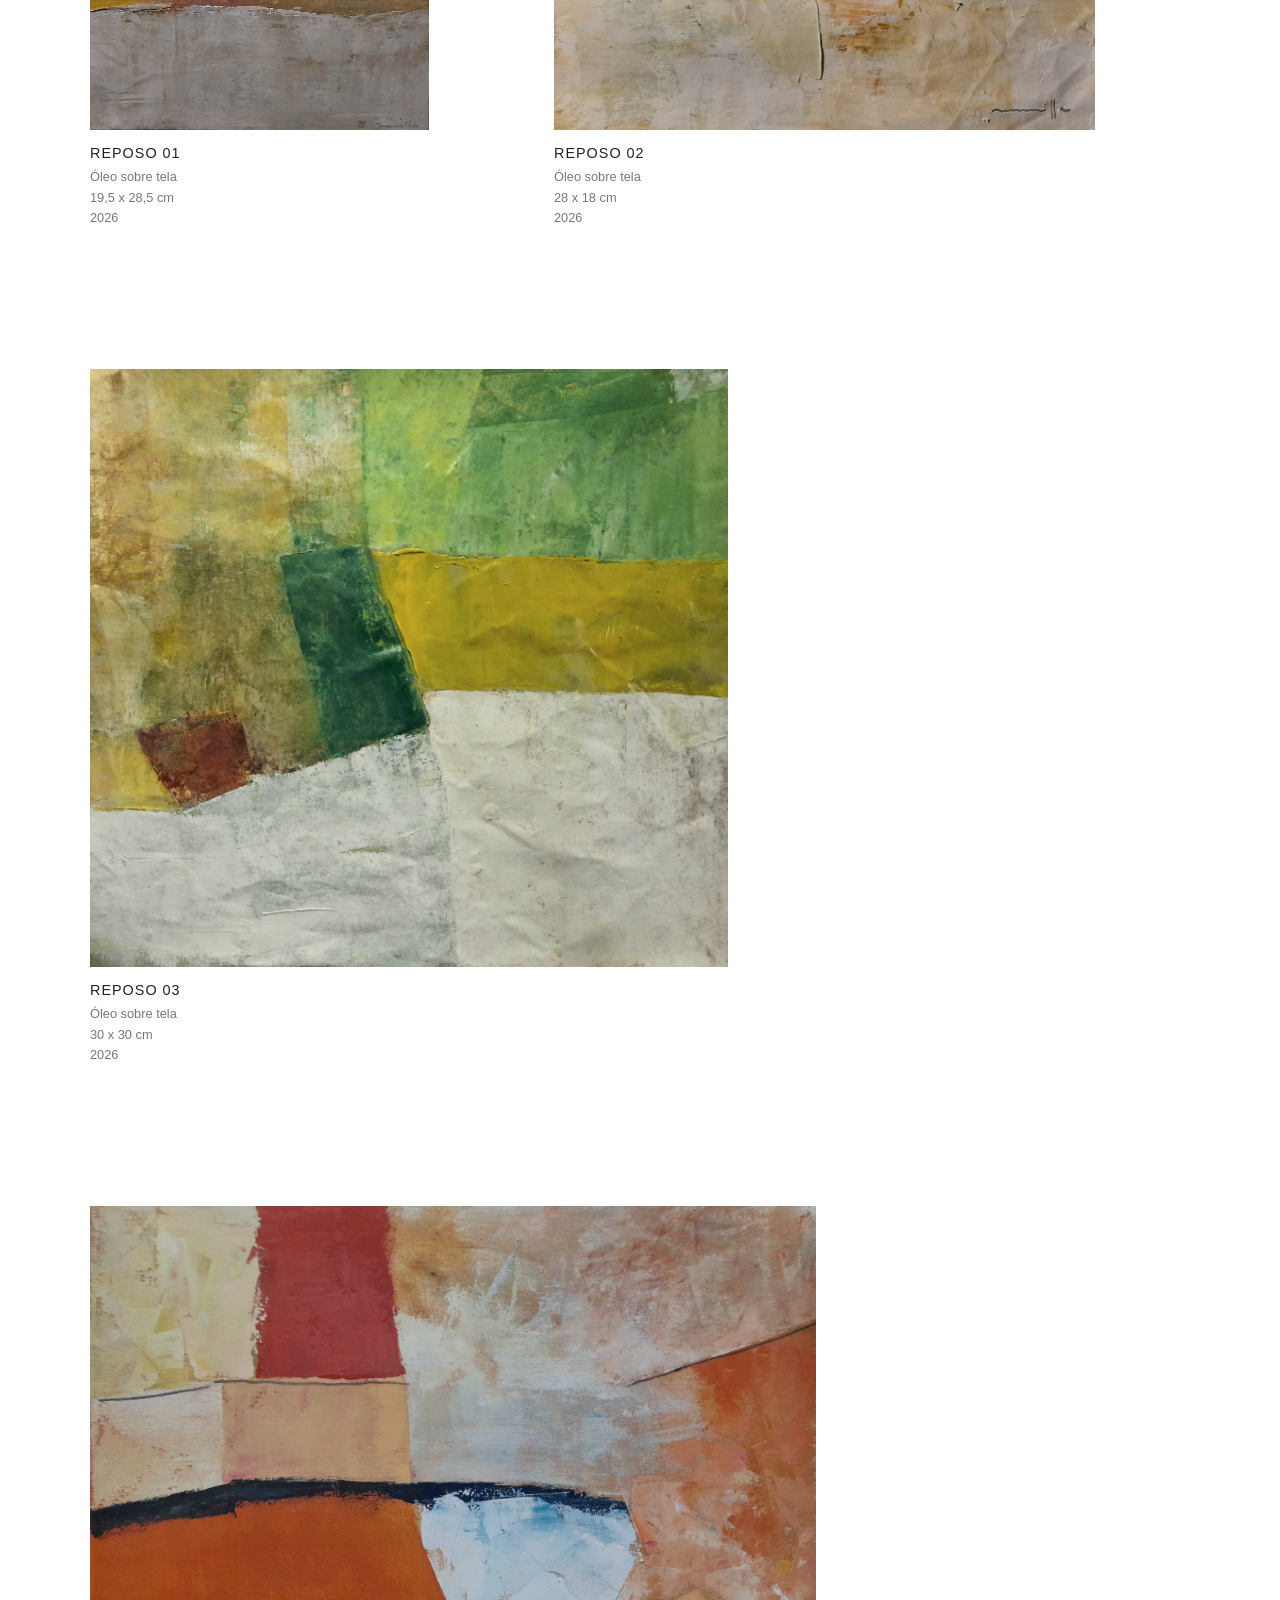
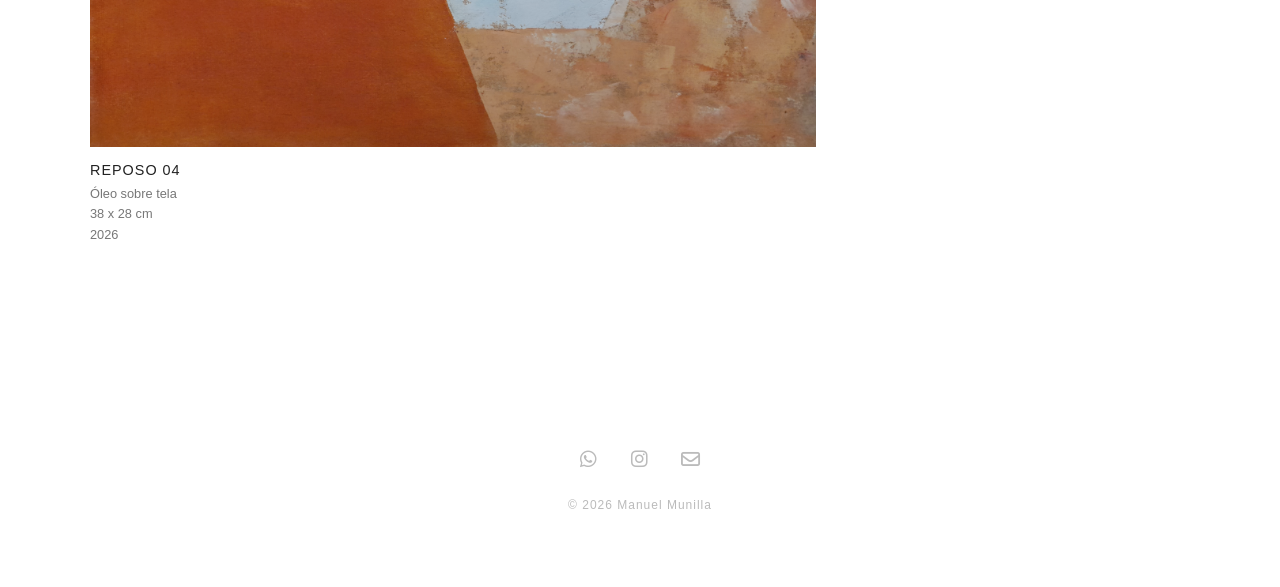
==== commit ea087cd5: "Add files via upload" ====
--- a/index.html
+++ b/index.html
@@ -26,7 +26,7 @@
     <main class="fade-in">
         <section class="gallery-grid">
             
-            <div class="series-card">
+            <div class="series-card destacada">
                 <a href="img/ontologica01.jpg" target="_blank">
                     <img src="img/ontologica01.jpg" alt="Incidencia ontológica 01">
                 </a>
@@ -34,7 +34,7 @@
                 <p class="obra-tecnica">Acrílico sobre tela<br>67 x 63 cm<br>2026</p>
             </div>
             
-            <div class="series-card" style="max-width: 65%; margin-left: 0;">
+            <div class="series-card destacada" style="max-width: 65%; margin-left: 0;">
                 <a href="img/ontologica02.jpg" target="_blank">
                     <img src="img/ontologica02.jpg" alt="Incidencia ontológica 02">
                 </a>
@@ -103,7 +103,7 @@
 
 
 
-                <div class="series-card" style="max-width: 58%;">
+                <div class="series-card destacada" style="max-width: 58%;">
                     <a href="img/reposo03.jpg" target="_blank">
                         <img src="img/reposo03.jpg" alt="Reposo 03">
                     </a>
@@ -112,7 +112,7 @@
                     30 x 30 cm<br>2026</p>
                 </div>
 
-                <div class="series-card" style="max-width: 66%;">
+                <div class="series-card destacada" style="max-width: 66%;">
                     <a href="img/reposo04.jpg" target="_blank">
                         <img src="img/reposo04.jpg" alt="Reposo 04">
                     </a>
--- a/style.css
+++ b/style.css
@@ -61,13 +61,12 @@
     background-color: #b00020; /* Color rojo sutil */
     border-radius: 50%;     /* Lo hace circular */
     vertical-align: middle; /* Ajuste fino de alineación */
-}
-}
+}    
 .gallery-grid {
     display: grid;
     grid-template-columns: 1fr 1fr;
     gap: 40px;
-    padding: 40px 20px;
+    padding: 40px 20px;    
     max-width: 1100px;
     margin: 0 auto;
     /* Quitamos el align-items: end de aquí para que no afecte al texto */
@@ -78,7 +77,7 @@
     flex-direction: column;
     text-align: left;
     transition: transform 0.4s ease;
-    margin-bottom: 35px;
+    margin-bottom: 100px;
 }
 
 /* Contenedor del enlace e imagen para forzar la base */
@@ -161,7 +160,7 @@
     gap: 40px; 
     grid-column: 1 / -1; 
     align-items: end;    
-    margin-bottom: 35px;
+    margin-bottom: 100px;
     width: 100%;
 }
 
@@ -411,13 +410,6 @@
         letter-spacing: 4px;
         font-size: 1.5rem;
     }
-
-    .gallery-grid {
-        grid-template-columns: 1fr 1fr;
-        gap: 15px;
-        padding: 20px 10px;
-    }
-
     /* En móvil, donde las fotos suelen ser iguales de ancho, 
        mantenemos la alineación inferior */
     .series-card a {
@@ -436,4 +428,3 @@
     .btn-submit {
         width: 100%;
     }
-}
